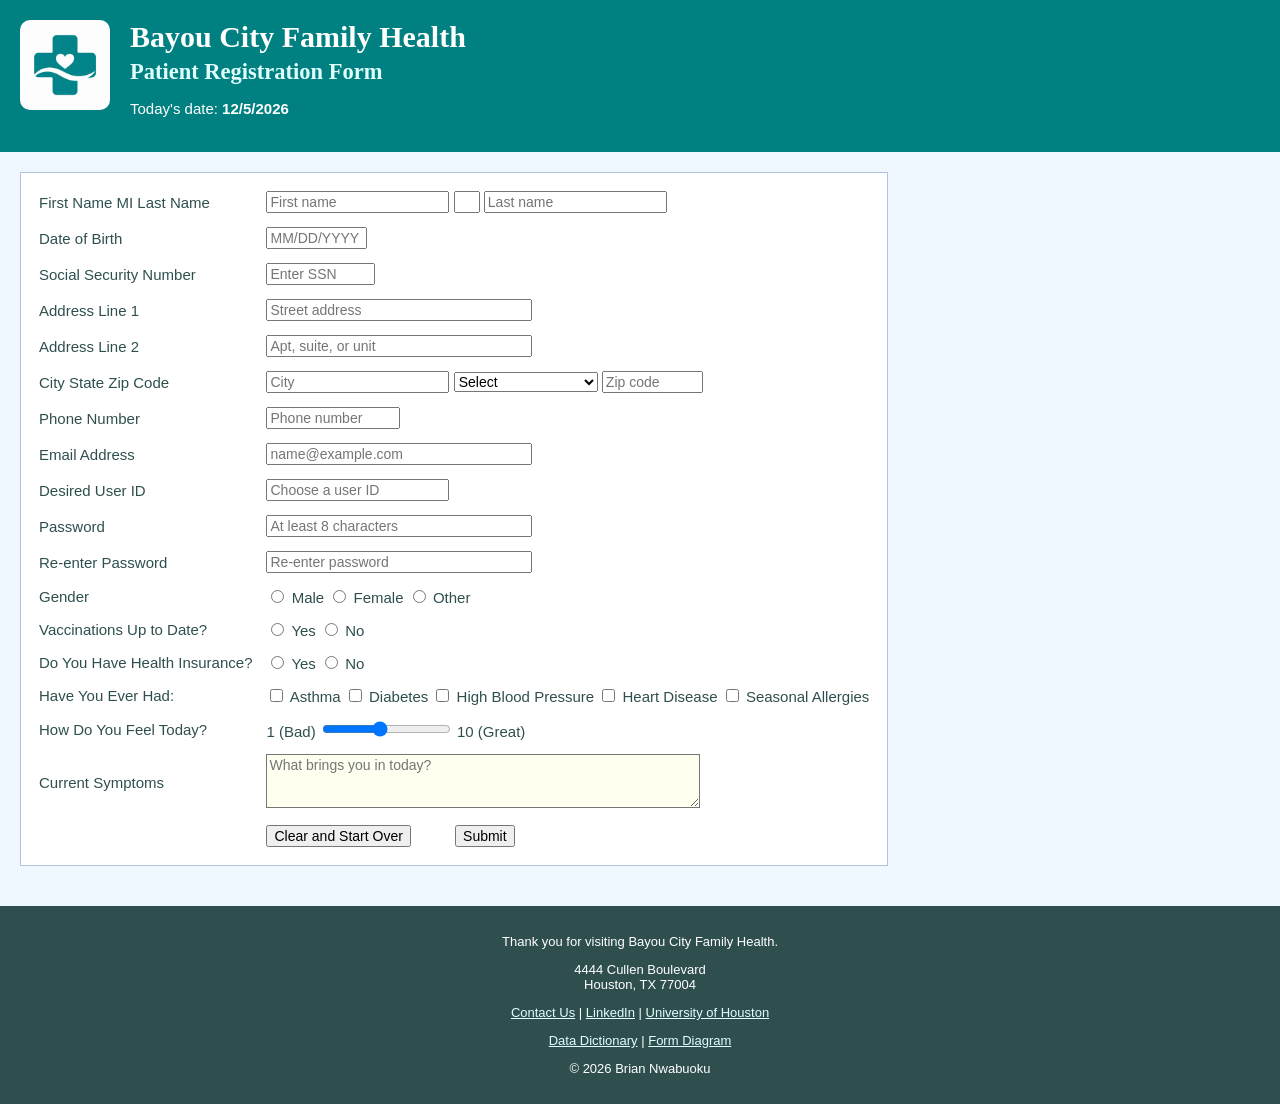
==== mis7375/homework2/homework2.html @ 82f2950e "Start Homework 2 from a copy of Homework 1" ====
<!DOCTYPE html>

<!--
Program name: homework2.html
Author: Brian Nwabuoku
Date created: 10/21/2026
Date last edited: 10/21/2026
Version: 1.0
Description: Patient registration form for Bayou City Family Health. Homework 2 starts from a copy of my Homework 1 form.
-->

<html>
<head>
  <title>Bayou City Family Health - Patient Registration</title>
  <link rel="stylesheet" href="homework2.css">
</head>
<body>
  <div id="header">
    <!-- Banner with our logo, company name, and today's date -->
    <img id="logo" src="bayou-city-family-health-logo.png" alt="Bayou City Family Health logo">
    <h1>Bayou City Family Health</h1>
    <h2>Patient Registration Form</h2>
    <!-- The script at the bottom of the page fills in the date -->
    <p>Today's date: <span id="today">Date goes here</span></p>
  </div>
  <div id="main">
    <form action="thankyou.html">
      <table class="form">
        <!-- First name, middle initial, and last name share one row -->
        <tr>
          <td>
            <label for="firstname">First Name</label>
            <label for="middleinit">MI</label>
            <label for="lastname">Last Name</label>
          </td>
          <td>
            <input type="text"
            id="firstname"
            name="firstname"
            size="20"
            maxlength="30"
            placeholder="First name"
            required>
            <input type="text"
            id="middleinit"
            name="middleinit"
            size="1"
            maxlength="1">
            <input type="text"
            id="lastname"
            name="lastname"
            size="20"
            maxlength="30"
            placeholder="Last name"
            required>
          </td>
        </tr>
        <!-- Date of birth -->
        <tr>
          <td><label for="dob">Date of Birth</label></td>
          <td>
            <input type="text"
            id="dob"
            name="dob"
            size="10"
            maxlength="10"
            placeholder="MM/DD/YYYY"
            required>
          </td>
        </tr>
        <!-- SSN is hidden like a password, and dashes are optional -->
        <tr>
          <td><label for="ssn">Social Security Number</label></td>
          <td>
            <input type="password"
            id="ssn"
            name="ssn"
            size="11"
            minlength="9"
            maxlength="11"
            placeholder="Enter SSN"
            required>
          </td>
        </tr>
        <!-- Address -->
        <tr>
          <td><label for="addr1">Address Line 1</label></td>
          <td>
            <input type="text"
            id="addr1"
            name="addr1"
            size="30"
            maxlength="30"
            placeholder="Street address"
            required>
          </td>
        </tr>
        <tr>
          <td><label for="addr2">Address Line 2</label></td>
          <td>
            <input type="text"
            id="addr2"
            name="addr2"
            size="30"
            maxlength="30"
            placeholder="Apt, suite, or unit">
          </td>
        </tr>
        <!-- City, state, and zip share one row -->
        <tr>
          <td>
            <label for="city">City</label>
            <label for="state">State</label>
            <label for="zip">Zip Code</label>
          </td>
          <td>
            <input type="text"
            id="city"
            name="city"
            size="20"
            maxlength="30"
            placeholder="City"
            required>
            <select id="state"
              name="state"
              required>
              <option value="">Select</option>
              <option value="AL">Alabama</option>
              <option value="AK">Alaska</option>
              <option value="AZ">Arizona</option>
              <option value="AR">Arkansas</option>
              <option value="CA">California</option>
              <option value="CO">Colorado</option>
              <option value="CT">Connecticut</option>
              <option value="DE">Delaware</option>
              <option value="DC">District of Columbia</option>
              <option value="FL">Florida</option>
              <option value="GA">Georgia</option>
              <option value="HI">Hawaii</option>
              <option value="ID">Idaho</option>
              <option value="IL">Illinois</option>
              <option value="IN">Indiana</option>
              <option value="IA">Iowa</option>
              <option value="KS">Kansas</option>
              <option value="KY">Kentucky</option>
              <option value="LA">Louisiana</option>
              <option value="ME">Maine</option>
              <option value="MD">Maryland</option>
              <option value="MA">Massachusetts</option>
              <option value="MI">Michigan</option>
              <option value="MN">Minnesota</option>
              <option value="MS">Mississippi</option>
              <option value="MO">Missouri</option>
              <option value="MT">Montana</option>
              <option value="NE">Nebraska</option>
              <option value="NV">Nevada</option>
              <option value="NH">New Hampshire</option>
              <option value="NJ">New Jersey</option>
              <option value="NM">New Mexico</option>
              <option value="NY">New York</option>
              <option value="NC">North Carolina</option>
              <option value="ND">North Dakota</option>
              <option value="OH">Ohio</option>
              <option value="OK">Oklahoma</option>
              <option value="OR">Oregon</option>
              <option value="PA">Pennsylvania</option>
              <option value="PR">Puerto Rico</option>
              <option value="RI">Rhode Island</option>
              <option value="SC">South Carolina</option>
              <option value="SD">South Dakota</option>
              <option value="TN">Tennessee</option>
              <option value="TX">Texas</option>
              <option value="UT">Utah</option>
              <option value="VT">Vermont</option>
              <option value="VA">Virginia</option>
              <option value="WA">Washington</option>
              <option value="WV">West Virginia</option>
              <option value="WI">Wisconsin</option>
              <option value="WY">Wyoming</option>
            </select>
            <input type="text"
            id="zip"
            name="zip"
            size="10"
            minlength="5"
            maxlength="10"
            placeholder="Zip code"
            required>
          </td>
        </tr>
        <!-- Phone -->
        <tr>
          <td><label for="phone">Phone Number</label></td>
          <td>
            <input type="tel"
            id="phone"
            name="phone"
            size="14"
            minlength="10"
            maxlength="14"
            placeholder="Phone number"
            required>
          </td>
        </tr>
        <!-- Email -->
        <tr>
          <td><label for="email">Email Address</label></td>
          <td>
            <input type="email"
            id="email"
            name="email"
            size="30"
            minlength="6"
            maxlength="100"
            placeholder="name@example.com"
            required>
          </td>
        </tr>
        <!-- User ID is kept separate from the email -->
        <tr>
          <td><label for="userid">Desired User ID</label></td>
          <td>
            <input type="text"
            id="userid"
            name="userid"
            size="20"
            minlength="5"
            maxlength="20"
            placeholder="Choose a user ID"
            required>
          </td>
        </tr>
        <!-- Password is typed twice so we can check that they match -->
        <tr>
          <td><label for="password1">Password</label></td>
          <td>
            <input type="password"
            id="password1"
            name="password1"
            size="30"
            minlength="8"
            maxlength="30"
            placeholder="At least 8 characters"
            required>
          </td>
        </tr>
        <tr>
          <td><label for="password2">Re-enter Password</label></td>
          <td>
            <input type="password"
            id="password2"
            name="password2"
            size="30"
            minlength="8"
            maxlength="30"
            placeholder="Re-enter password"
            required>
          </td>
        </tr>
        <!-- Gender uses one name for the group and a numbered id for each button -->
        <tr>
          <td>Gender</td>
          <td>
            <input type="radio"
            id="gender1"
            name="gender"
            value="M"
            required>
            <label for="gender1">Male</label>
            <input type="radio"
            id="gender2"
            name="gender"
            value="F">
            <label for="gender2">Female</label>
            <input type="radio"
            id="gender3"
            name="gender"
            value="O">
            <label for="gender3">Other</label>
          </td>
        </tr>
        <!-- Vaccinations are saved as 1 for yes and 0 for no -->
        <tr>
          <td>Vaccinations Up to Date?</td>
          <td>
            <input type="radio"
            id="vaccinated1"
            name="vaccinated"
            value="1"
            required>
            <label for="vaccinated1">Yes</label>
            <input type="radio"
            id="vaccinated2"
            name="vaccinated"
            value="0">
            <label for="vaccinated2">No</label>
          </td>
        </tr>
        <!-- Insurance is saved as 1 for yes and 0 for no -->
        <tr>
          <td>Do You Have Health Insurance?</td>
          <td>
            <input type="radio"
            id="insurance1"
            name="insurance"
            value="1"
            required>
            <label for="insurance1">Yes</label>
            <input type="radio"
            id="insurance2"
            name="insurance"
            value="0">
            <label for="insurance2">No</label>
          </td>
        </tr>
        <!-- Each medical history box is its own yes or no field -->
        <tr>
          <td>Have You Ever Had:</td>
          <td>
            <input type="checkbox"
            id="asthma"
            name="asthma"
            value="1">
            <label for="asthma">Asthma</label>
            <input type="checkbox"
            id="diabetes"
            name="diabetes"
            value="1">
            <label for="diabetes">Diabetes</label>
            <input type="checkbox"
            id="bloodpressure"
            name="bloodpressure"
            value="1">
            <label for="bloodpressure">High Blood Pressure</label>
            <input type="checkbox"
            id="heartdisease"
            name="heartdisease"
            value="1">
            <label for="heartdisease">Heart Disease</label>
            <input type="checkbox"
            id="allergies"
            name="allergies"
            value="1">
            <label for="allergies">Seasonal Allergies</label>
          </td>
        </tr>
        <!-- How the patient feels today, from 1 to 10 -->
        <tr>
          <td><label for="healthscale">How Do You Feel Today?</label></td>
          <td>
            1 (Bad)
            <input type="range"
            id="healthscale"
            name="healthscale"
            min="1"
            max="10"
            step="1"
            value="5">
            10 (Great)
          </td>
        </tr>
        <!-- Symptoms or reason for the visit -->
        <tr>
          <td><label for="symptoms">Current Symptoms</label></td>
          <td>
            <textarea id="symptoms"
            name="symptoms"
            rows="3"
            cols="50"
            placeholder="What brings you in today?"></textarea>
          </td>
        </tr>
        <!-- Clear resets the form, and Submit goes to the thank-you page -->
        <tr>
          <td></td>
          <td>
            <input type="reset"
            value="Clear and Start Over">
            <input type="submit"
            value="Submit">
          </td>
        </tr>
      </table>
    </form>
  </div>
  <!-- Footer with our address, contact, social links, and my homework files -->
  <div id="footer">
    <p>Thank you for visiting Bayou City Family Health.</p>
    <p>
      4444 Cullen Boulevard<br>
      Houston, TX 77004
    </p>
    <p>
      <a href="#">Contact Us</a> |
      <a href="https://www.linkedin.com/in/briannwabuoku">LinkedIn</a> |
      <a href="https://www.uh.edu">University of Houston</a>
    </p>
    <p>
      <a href="../homework1/mis7375-homework1-data-dictionary.xlsx">Data Dictionary</a> |
      <a href="../homework1/mis7375-homework1-diagram.png">Form Diagram</a>
    </p>
    <p>&copy; 2026 Brian Nwabuoku</p>
  </div>
  <!-- Writes today's date into the banner -->
  <script>
    document.getElementById("today").innerHTML = new Date().toLocaleDateString();
  </script>
</body>
</html>
---- mis7375/homework2/homework2.css ----
/*
Program name: homework2.css
Author: Brian Nwabuoku
Date created: 10/21/2026
Date last edited: 10/21/2026
Version: 1.0
Description: External style sheet for the Bayou City Family Health patient registration form.
*/

/* Tag selector for the page background, font, and text color */
body {
  background-color: aliceblue;
  font-family: Verdana, Arial, sans-serif;
  font-size: 15px;
  color: darkslategray;
  margin: 0;
}

/* Tag selectors for the heading fonts and colors */
h1 {
  font-family: Georgia, "Times New Roman", serif;
  color: white;
  margin: 0;
}

h2 {
  font-family: Georgia, "Times New Roman", serif;
  color: lightcyan;
  margin: 5px 0;
}

/* ID selector for the teal banner at the top */
#header {
  background-color: teal;
  padding: 20px;
  color: white;
  overflow: auto;
}

/* ID selector that puts the logo on a white tile at the left of the banner */
#logo {
  float: left;
  height: 90px;
  margin-right: 20px;
  background-color: white;
  border-radius: 10px;
}

/* ID selector for today's date in the banner */
#today {
  font-weight: bold;
}

/* ID selector for the section that holds the form */
#main {
  padding: 20px;
}

/* Class selector for the white box around the form */
.form {
  background-color: white;
  border: 1px solid lightsteelblue;
  padding: 10px;
}

/* Tag selector that gives each table cell a little room */
td {
  padding: 6px;
  vertical-align: middle;
}

/* Tag selectors so form fields use the page font, not the browser default */
input,
select,
textarea {
  font-family: Verdana, Arial, sans-serif;
  font-size: 14px;
}

/* Tag selector for the field labels */
label {
  color: darkslategray;
}

/* Name selector for the light tint on the symptoms box */
textarea[name="symptoms"] {
  background-color: ivory;
}

/* Type selector for the space between Clear and Submit */
input[type="reset"] {
  margin-right: 40px;
}

/* ID selector for the dark footer at the bottom of the page */
#footer {
  background-color: darkslategray;
  color: white;
  text-align: center;
  font-size: 13px;
  padding: 15px;
  margin-top: 20px;
}

/* Tag selectors for links and visited links */
a {
  color: teal;
}

a:visited {
  color: purple;
}

/* ID and tag selectors together keep the footer links readable on the dark background */
#footer a {
  color: lightcyan;
}

#footer a:visited {
  color: plum;
}
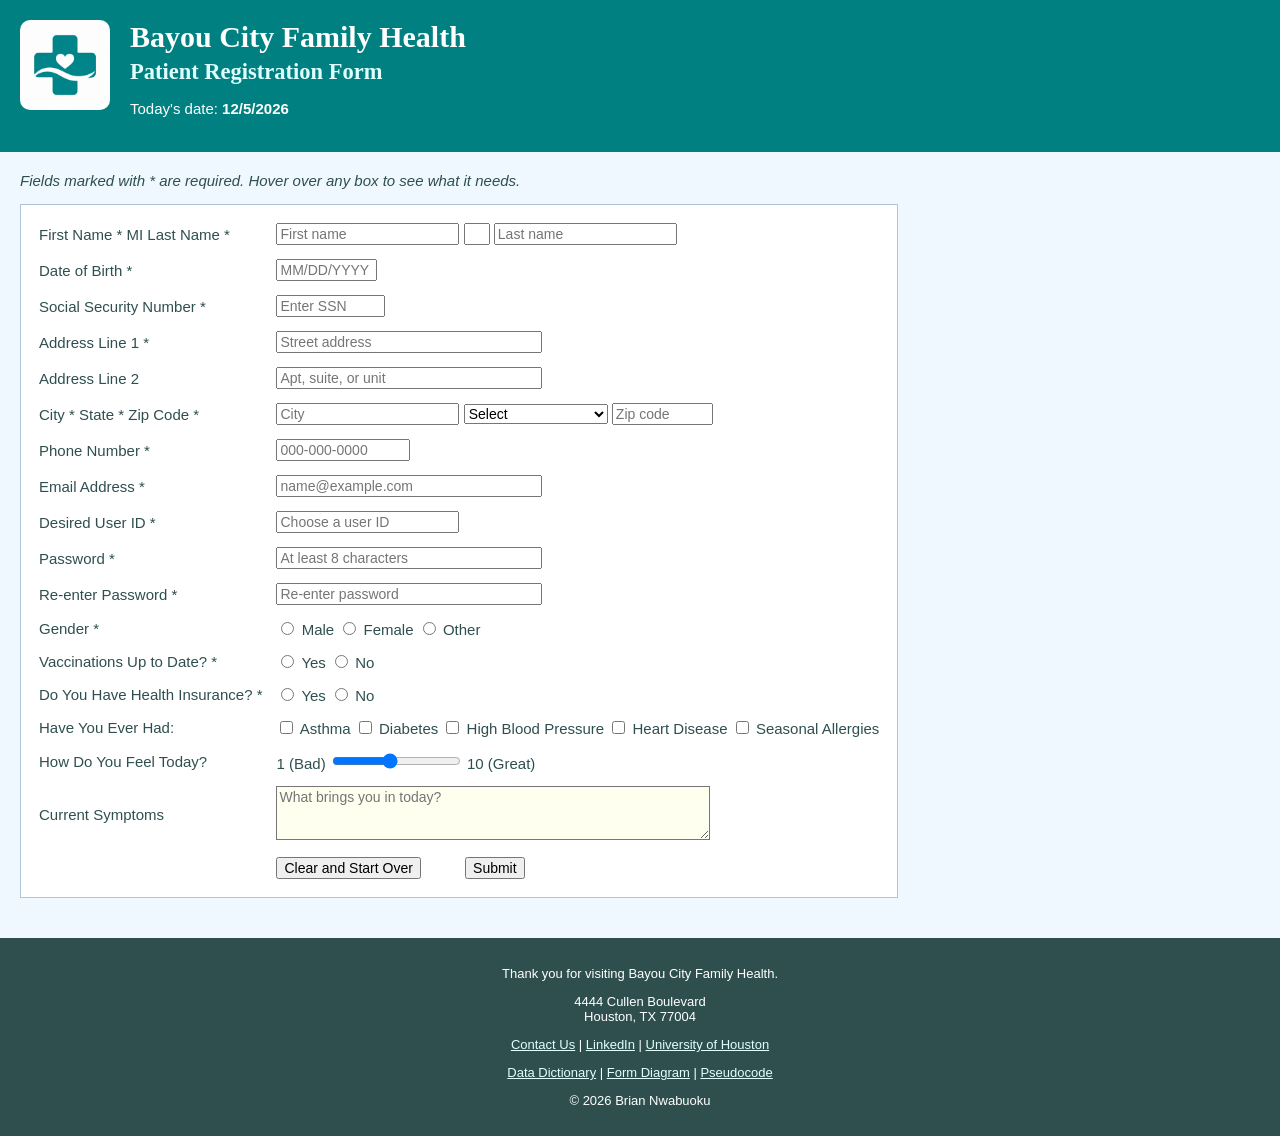
==== commit aa9d6b98: "Add title tooltips and pattern checks to every field" ====
--- a/mis7375/homework2/homework2.html
+++ b/mis7375/homework2/homework2.html
@@ -4,9 +4,9 @@
 Program name: homework2.html
 Author: Brian Nwabuoku
 Date created: 10/21/2026
-Date last edited: 10/21/2026
-Version: 1.0
-Description: Patient registration form for Bayou City Family Health. Homework 2 starts from a copy of my Homework 1 form.
+Date last edited: 10/22/2026
+Version: 1.1
+Description: Patient registration form for Bayou City Family Health, built on Homework 1. I added title tooltips and HTML checks to the form.
 -->
 
 <html>
@@ -24,53 +24,67 @@
     <p>Today's date: <span id="today">Date goes here</span></p>
   </div>
   <div id="main">
-    <form action="thankyou.html">
+    <p class="note">Fields marked with * are required. Hover over any box to see what it needs.</p>
+    <form id="signup"
+      name="signup"
+      action="thankyou.html">
       <table class="form">
         <!-- First name, middle initial, and last name share one row -->
         <tr>
           <td>
-            <label for="firstname">First Name</label>
+            <label for="firstname">First Name *</label>
             <label for="middleinit">MI</label>
-            <label for="lastname">Last Name</label>
+            <label for="lastname">Last Name *</label>
           </td>
           <td>
             <input type="text"
             id="firstname"
             name="firstname"
             size="20"
-            maxlength="30"
+            minlength="1"
+            maxlength="30"
+            pattern="[A-Za-z'\-]{1,30}"
             placeholder="First name"
+            title="Your first name, 1 to 30 characters. Letters, apostrophes, and dashes only."
             required>
             <input type="text"
             id="middleinit"
             name="middleinit"
             size="1"
-            maxlength="1">
+            maxlength="1"
+            pattern="[A-Za-z]"
+            title="Your middle initial, one letter. Leave it blank if you don't have one.">
             <input type="text"
             id="lastname"
             name="lastname"
             size="20"
-            maxlength="30"
+            minlength="1"
+            maxlength="30"
+            pattern="[A-Za-z'2-5 \-]{1,30}"
             placeholder="Last name"
-            required>
-          </td>
-        </tr>
-        <!-- Date of birth -->
-        <tr>
-          <td><label for="dob">Date of Birth</label></td>
+            title="Your last name, 1 to 30 characters. Letters, apostrophes, dashes, and the numbers 2 to 5 for a suffix like 3rd."
+            required>
+          </td>
+        </tr>
+        <!-- Date of birth can't be in the future or more than 120 years ago -->
+        <tr>
+          <td><label for="dob">Date of Birth *</label></td>
           <td>
             <input type="text"
             id="dob"
             name="dob"
             size="10"
+            minlength="10"
             maxlength="10"
+            pattern="(0[1-9]|1[0-2])\/(0[1-9]|[12][0-9]|3[01])\/[0-9]{4}"
             placeholder="MM/DD/YYYY"
+            title="Your date of birth as MM/DD/YYYY. It can't be in the future or more than 120 years ago."
             required>
           </td>
         </tr>
         <!-- SSN is hidden like a password, and dashes are optional -->
         <tr>
-          <td><label for="ssn">Social Security Number</label></td>
+          <td><label for="ssn">Social Security Number *</label></td>
           <td>
             <input type="password"
             id="ssn"
@@ -78,20 +92,24 @@
             size="11"
             minlength="9"
             maxlength="11"
+            pattern="[0-9]{3}-?[0-9]{2}-?[0-9]{4}"
             placeholder="Enter SSN"
+            title="Your 9-digit Social Security number. Dashes are optional, and it stays hidden as you type."
             required>
           </td>
         </tr>
         <!-- Address -->
         <tr>
-          <td><label for="addr1">Address Line 1</label></td>
+          <td><label for="addr1">Address Line 1 *</label></td>
           <td>
             <input type="text"
             id="addr1"
             name="addr1"
             size="30"
+            minlength="2"
             maxlength="30"
             placeholder="Street address"
+            title="Your street address, 2 to 30 characters."
             required>
           </td>
         </tr>
@@ -102,27 +120,32 @@
             id="addr2"
             name="addr2"
             size="30"
-            maxlength="30"
-            placeholder="Apt, suite, or unit">
+            minlength="2"
+            maxlength="30"
+            placeholder="Apt, suite, or unit"
+            title="Apartment, suite, or unit. Optional, but if you fill it in, use 2 to 30 characters.">
           </td>
         </tr>
         <!-- City, state, and zip share one row -->
         <tr>
           <td>
-            <label for="city">City</label>
-            <label for="state">State</label>
-            <label for="zip">Zip Code</label>
+            <label for="city">City *</label>
+            <label for="state">State *</label>
+            <label for="zip">Zip Code *</label>
           </td>
           <td>
             <input type="text"
             id="city"
             name="city"
             size="20"
+            minlength="2"
             maxlength="30"
             placeholder="City"
+            title="Your city, 2 to 30 characters."
             required>
             <select id="state"
               name="state"
+              title="Pick your state from the list."
               required>
               <option value="">Select</option>
               <option value="AL">Alabama</option>
@@ -184,13 +207,15 @@
             size="10"
             minlength="5"
             maxlength="10"
+            pattern="[0-9]{5}(-[0-9]{4})?"
             placeholder="Zip code"
+            title="Your 5-digit zip code. You can also type ZIP+4 like 77004-1234."
             required>
           </td>
         </tr>
         <!-- Phone -->
         <tr>
-          <td><label for="phone">Phone Number</label></td>
+          <td><label for="phone">Phone Number *</label></td>
           <td>
             <input type="tel"
             id="phone"
@@ -198,13 +223,15 @@
             size="14"
             minlength="10"
             maxlength="14"
-            placeholder="Phone number"
+            pattern="\(?[0-9]{3}\)?[ .\-]?[0-9]{3}[ .\-]?[0-9]{4}"
+            placeholder="000-000-0000"
+            title="Your 10-digit phone number, like 713-555-1212. Spaces, dashes, or parentheses are fine."
             required>
           </td>
         </tr>
         <!-- Email -->
         <tr>
-          <td><label for="email">Email Address</label></td>
+          <td><label for="email">Email Address *</label></td>
           <td>
             <input type="email"
             id="email"
@@ -212,27 +239,31 @@
             size="30"
             minlength="6"
             maxlength="100"
+            pattern="[A-Za-z0-9._%+\-]+@[A-Za-z0-9.\-]+\.[A-Za-z]{2,}"
             placeholder="name@example.com"
+            title="Your email address in the format name@domain.tld."
             required>
           </td>
         </tr>
         <!-- User ID is kept separate from the email -->
         <tr>
-          <td><label for="userid">Desired User ID</label></td>
+          <td><label for="userid">Desired User ID *</label></td>
           <td>
             <input type="text"
             id="userid"
             name="userid"
             size="20"
             minlength="5"
-            maxlength="20"
+            maxlength="30"
+            pattern="[A-Za-z][A-Za-z0-9_\-]{4,29}"
             placeholder="Choose a user ID"
+            title="5 to 30 characters. Start with a letter, then use letters, numbers, underscores, or dashes. No spaces."
             required>
           </td>
         </tr>
         <!-- Password is typed twice so we can check that they match -->
         <tr>
-          <td><label for="password1">Password</label></td>
+          <td><label for="password1">Password *</label></td>
           <td>
             <input type="password"
             id="password1"
@@ -240,12 +271,14 @@
             size="30"
             minlength="8"
             maxlength="30"
+            pattern="(?=.*[a-z])(?=.*[A-Z])(?=.*[0-9])(?=.*[^A-Za-z0-9])[^&quot;]{8,30}"
             placeholder="At least 8 characters"
-            required>
-          </td>
-        </tr>
-        <tr>
-          <td><label for="password2">Re-enter Password</label></td>
+            title="8 to 30 characters with at least 1 uppercase letter, 1 lowercase letter, 1 number, and 1 special character like ! or #. No double quotes."
+            required>
+          </td>
+        </tr>
+        <tr>
+          <td><label for="password2">Re-enter Password *</label></td>
           <td>
             <input type="password"
             id="password2"
@@ -254,62 +287,70 @@
             minlength="8"
             maxlength="30"
             placeholder="Re-enter password"
+            title="Type the same password again so we know they match."
             required>
           </td>
         </tr>
         <!-- Gender uses one name for the group and a numbered id for each button -->
         <tr>
-          <td>Gender</td>
+          <td>Gender *</td>
           <td>
             <input type="radio"
             id="gender1"
             name="gender"
             value="M"
+            title="Pick the option that fits you."
             required>
             <label for="gender1">Male</label>
             <input type="radio"
             id="gender2"
             name="gender"
-            value="F">
+            value="F"
+            title="Pick the option that fits you.">
             <label for="gender2">Female</label>
             <input type="radio"
             id="gender3"
             name="gender"
-            value="O">
+            value="O"
+            title="Pick the option that fits you.">
             <label for="gender3">Other</label>
           </td>
         </tr>
         <!-- Vaccinations are saved as 1 for yes and 0 for no -->
         <tr>
-          <td>Vaccinations Up to Date?</td>
+          <td>Vaccinations Up to Date? *</td>
           <td>
             <input type="radio"
             id="vaccinated1"
             name="vaccinated"
             value="1"
+            title="Yes if your vaccinations are up to date."
             required>
             <label for="vaccinated1">Yes</label>
             <input type="radio"
             id="vaccinated2"
             name="vaccinated"
-            value="0">
+            value="0"
+            title="No if you're behind on any vaccinations.">
             <label for="vaccinated2">No</label>
           </td>
         </tr>
         <!-- Insurance is saved as 1 for yes and 0 for no -->
         <tr>
-          <td>Do You Have Health Insurance?</td>
+          <td>Do You Have Health Insurance? *</td>
           <td>
             <input type="radio"
             id="insurance1"
             name="insurance"
             value="1"
+            title="Yes if you have health insurance."
             required>
             <label for="insurance1">Yes</label>
             <input type="radio"
             id="insurance2"
             name="insurance"
-            value="0">
+            value="0"
+            title="No if you don't have health insurance.">
             <label for="insurance2">No</label>
           </td>
         </tr>
@@ -320,27 +361,32 @@
             <input type="checkbox"
             id="asthma"
             name="asthma"
-            value="1">
+            value="1"
+            title="Check if you've ever had asthma.">
             <label for="asthma">Asthma</label>
             <input type="checkbox"
             id="diabetes"
             name="diabetes"
-            value="1">
+            value="1"
+            title="Check if you've ever had diabetes.">
             <label for="diabetes">Diabetes</label>
             <input type="checkbox"
             id="bloodpressure"
             name="bloodpressure"
-            value="1">
+            value="1"
+            title="Check if you've ever had high blood pressure.">
             <label for="bloodpressure">High Blood Pressure</label>
             <input type="checkbox"
             id="heartdisease"
             name="heartdisease"
-            value="1">
+            value="1"
+            title="Check if you've ever had heart disease.">
             <label for="heartdisease">Heart Disease</label>
             <input type="checkbox"
             id="allergies"
             name="allergies"
-            value="1">
+            value="1"
+            title="Check if you get seasonal allergies.">
             <label for="allergies">Seasonal Allergies</label>
           </td>
         </tr>
@@ -355,7 +401,8 @@
             min="1"
             max="10"
             step="1"
-            value="5">
+            value="5"
+            title="Slide to show how you feel today, from 1 (bad) to 10 (great).">
             10 (Great)
           </td>
         </tr>
@@ -367,7 +414,9 @@
             name="symptoms"
             rows="3"
             cols="50"
-            placeholder="What brings you in today?"></textarea>
+            maxlength="500"
+            placeholder="What brings you in today?"
+            title="Optional. Tell us what brings you in, up to 500 characters. Please don't use double quotes."></textarea>
           </td>
         </tr>
         <!-- Clear resets the form, and Submit goes to the thank-you page -->
@@ -375,9 +424,11 @@
           <td></td>
           <td>
             <input type="reset"
-            value="Clear and Start Over">
+            value="Clear and Start Over"
+            title="Clears every field so you can start over.">
             <input type="submit"
-            value="Submit">
+            value="Submit"
+            title="Sends your registration once everything checks out.">
           </td>
         </tr>
       </table>
@@ -396,8 +447,9 @@
       <a href="https://www.uh.edu">University of Houston</a>
     </p>
     <p>
-      <a href="../homework1/mis7375-homework1-data-dictionary.xlsx">Data Dictionary</a> |
-      <a href="../homework1/mis7375-homework1-diagram.png">Form Diagram</a>
+      <a href="mis7375-homework2-data-dictionary.xlsx">Data Dictionary</a> |
+      <a href="../homework1/mis7375-homework1-diagram.png">Form Diagram</a> |
+      <a href="homework2-pseudocode.pdf">Pseudocode</a>
     </p>
     <p>&copy; 2026 Brian Nwabuoku</p>
   </div>
--- a/mis7375/homework2/homework2.css
+++ b/mis7375/homework2/homework2.css
@@ -2,9 +2,9 @@
 Program name: homework2.css
 Author: Brian Nwabuoku
 Date created: 10/21/2026
-Date last edited: 10/21/2026
-Version: 1.0
-Description: External style sheet for the Bayou City Family Health patient registration form.
+Date last edited: 10/22/2026
+Version: 1.1
+Description: External style sheet for the Bayou City Family Health patient registration form, with a style for the required-fields note.
 */
 
 /* Tag selector for the page background, font, and text color */
@@ -92,6 +92,12 @@
   margin-right: 40px;
 }
 
+/* Class selector for the note above the form */
+.note {
+  font-style: italic;
+  margin-top: 0;
+}
+
 /* ID selector for the dark footer at the bottom of the page */
 #footer {
   background-color: darkslategray;
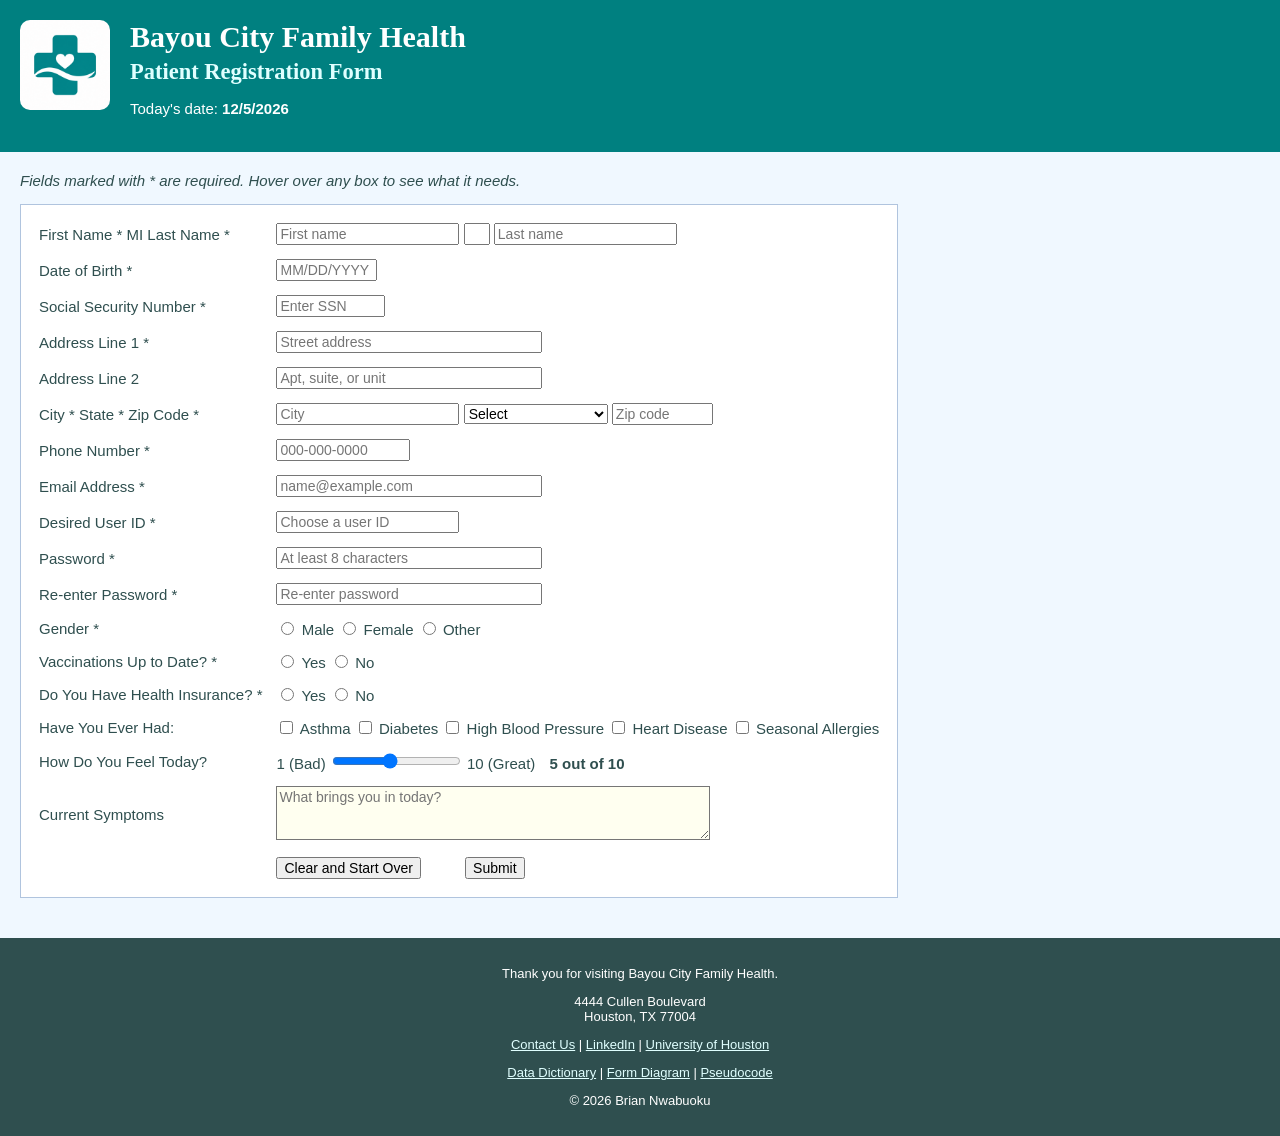
==== commit 00ac81ec: "Move the date and state list into JavaScript files, show the slider value, update pseudocode" ====
--- a/mis7375/homework2/homework2.html
+++ b/mis7375/homework2/homework2.html
@@ -4,9 +4,9 @@
 Program name: homework2.html
 Author: Brian Nwabuoku
 Date created: 10/21/2026
-Date last edited: 10/22/2026
-Version: 1.1
-Description: Patient registration form for Bayou City Family Health, built on Homework 1. I added title tooltips and HTML checks to the form.
+Date last edited: 10/23/2026
+Version: 1.2
+Description: Patient registration form for Bayou City Family Health, built on Homework 1. The date, state list, and slider number now use external JavaScript.
 -->
 
 <html>
@@ -14,13 +14,13 @@
   <title>Bayou City Family Health - Patient Registration</title>
   <link rel="stylesheet" href="homework2.css">
 </head>
-<body>
+<body onload="startform()">
   <div id="header">
     <!-- Banner with our logo, company name, and today's date -->
     <img id="logo" src="bayou-city-family-health-logo.png" alt="Bayou City Family Health logo">
     <h1>Bayou City Family Health</h1>
     <h2>Patient Registration Form</h2>
-    <!-- The script at the bottom of the page fills in the date -->
+    <!-- The script fills in the date when the page loads -->
     <p>Today's date: <span id="today">Date goes here</span></p>
   </div>
   <div id="main">
@@ -143,63 +143,12 @@
             placeholder="City"
             title="Your city, 2 to 30 characters."
             required>
+            <!-- The state list loads from homework2-states.js -->
             <select id="state"
               name="state"
               title="Pick your state from the list."
               required>
               <option value="">Select</option>
-              <option value="AL">Alabama</option>
-              <option value="AK">Alaska</option>
-              <option value="AZ">Arizona</option>
-              <option value="AR">Arkansas</option>
-              <option value="CA">California</option>
-              <option value="CO">Colorado</option>
-              <option value="CT">Connecticut</option>
-              <option value="DE">Delaware</option>
-              <option value="DC">District of Columbia</option>
-              <option value="FL">Florida</option>
-              <option value="GA">Georgia</option>
-              <option value="HI">Hawaii</option>
-              <option value="ID">Idaho</option>
-              <option value="IL">Illinois</option>
-              <option value="IN">Indiana</option>
-              <option value="IA">Iowa</option>
-              <option value="KS">Kansas</option>
-              <option value="KY">Kentucky</option>
-              <option value="LA">Louisiana</option>
-              <option value="ME">Maine</option>
-              <option value="MD">Maryland</option>
-              <option value="MA">Massachusetts</option>
-              <option value="MI">Michigan</option>
-              <option value="MN">Minnesota</option>
-              <option value="MS">Mississippi</option>
-              <option value="MO">Missouri</option>
-              <option value="MT">Montana</option>
-              <option value="NE">Nebraska</option>
-              <option value="NV">Nevada</option>
-              <option value="NH">New Hampshire</option>
-              <option value="NJ">New Jersey</option>
-              <option value="NM">New Mexico</option>
-              <option value="NY">New York</option>
-              <option value="NC">North Carolina</option>
-              <option value="ND">North Dakota</option>
-              <option value="OH">Ohio</option>
-              <option value="OK">Oklahoma</option>
-              <option value="OR">Oregon</option>
-              <option value="PA">Pennsylvania</option>
-              <option value="PR">Puerto Rico</option>
-              <option value="RI">Rhode Island</option>
-              <option value="SC">South Carolina</option>
-              <option value="SD">South Dakota</option>
-              <option value="TN">Tennessee</option>
-              <option value="TX">Texas</option>
-              <option value="UT">Utah</option>
-              <option value="VT">Vermont</option>
-              <option value="VA">Virginia</option>
-              <option value="WA">Washington</option>
-              <option value="WV">West Virginia</option>
-              <option value="WI">Wisconsin</option>
-              <option value="WY">Wyoming</option>
             </select>
             <input type="text"
             id="zip"
@@ -390,7 +339,7 @@
             <label for="allergies">Seasonal Allergies</label>
           </td>
         </tr>
-        <!-- How the patient feels today, from 1 to 10 -->
+        <!-- How the patient feels today, from 1 to 10, with the number shown as the bar moves -->
         <tr>
           <td><label for="healthscale">How Do You Feel Today?</label></td>
           <td>
@@ -402,8 +351,10 @@
             max="10"
             step="1"
             value="5"
-            title="Slide to show how you feel today, from 1 (bad) to 10 (great).">
+            title="Slide to show how you feel today, from 1 (bad) to 10 (great)."
+            oninput="showhealthscale()">
             10 (Great)
+            <span id="healthvalue">5 out of 10</span>
           </td>
         </tr>
         <!-- Symptoms or reason for the visit -->
@@ -453,9 +404,8 @@
     </p>
     <p>&copy; 2026 Brian Nwabuoku</p>
   </div>
-  <!-- Writes today's date into the banner -->
-  <script>
-    document.getElementById("today").innerHTML = new Date().toLocaleDateString();
-  </script>
+  <!-- The state list and page setup are in their own files -->
+  <script src="homework2-states.js"></script>
+  <script src="homework2.js"></script>
 </body>
 </html>
--- a/mis7375/homework2/homework2.css
+++ b/mis7375/homework2/homework2.css
@@ -2,9 +2,9 @@
 Program name: homework2.css
 Author: Brian Nwabuoku
 Date created: 10/21/2026
-Date last edited: 10/22/2026
-Version: 1.1
-Description: External style sheet for the Bayou City Family Health patient registration form, with a style for the required-fields note.
+Date last edited: 10/23/2026
+Version: 1.2
+Description: External style sheet for the Bayou City Family Health patient registration form, with styles for the required-fields note and the slider number.
 */
 
 /* Tag selector for the page background, font, and text color */
@@ -98,6 +98,12 @@
   margin-top: 0;
 }
 
+/* ID selector for the number shown next to the slider */
+#healthvalue {
+  font-weight: bold;
+  margin-left: 10px;
+}
+
 /* ID selector for the dark footer at the bottom of the page */
 #footer {
   background-color: darkslategray;
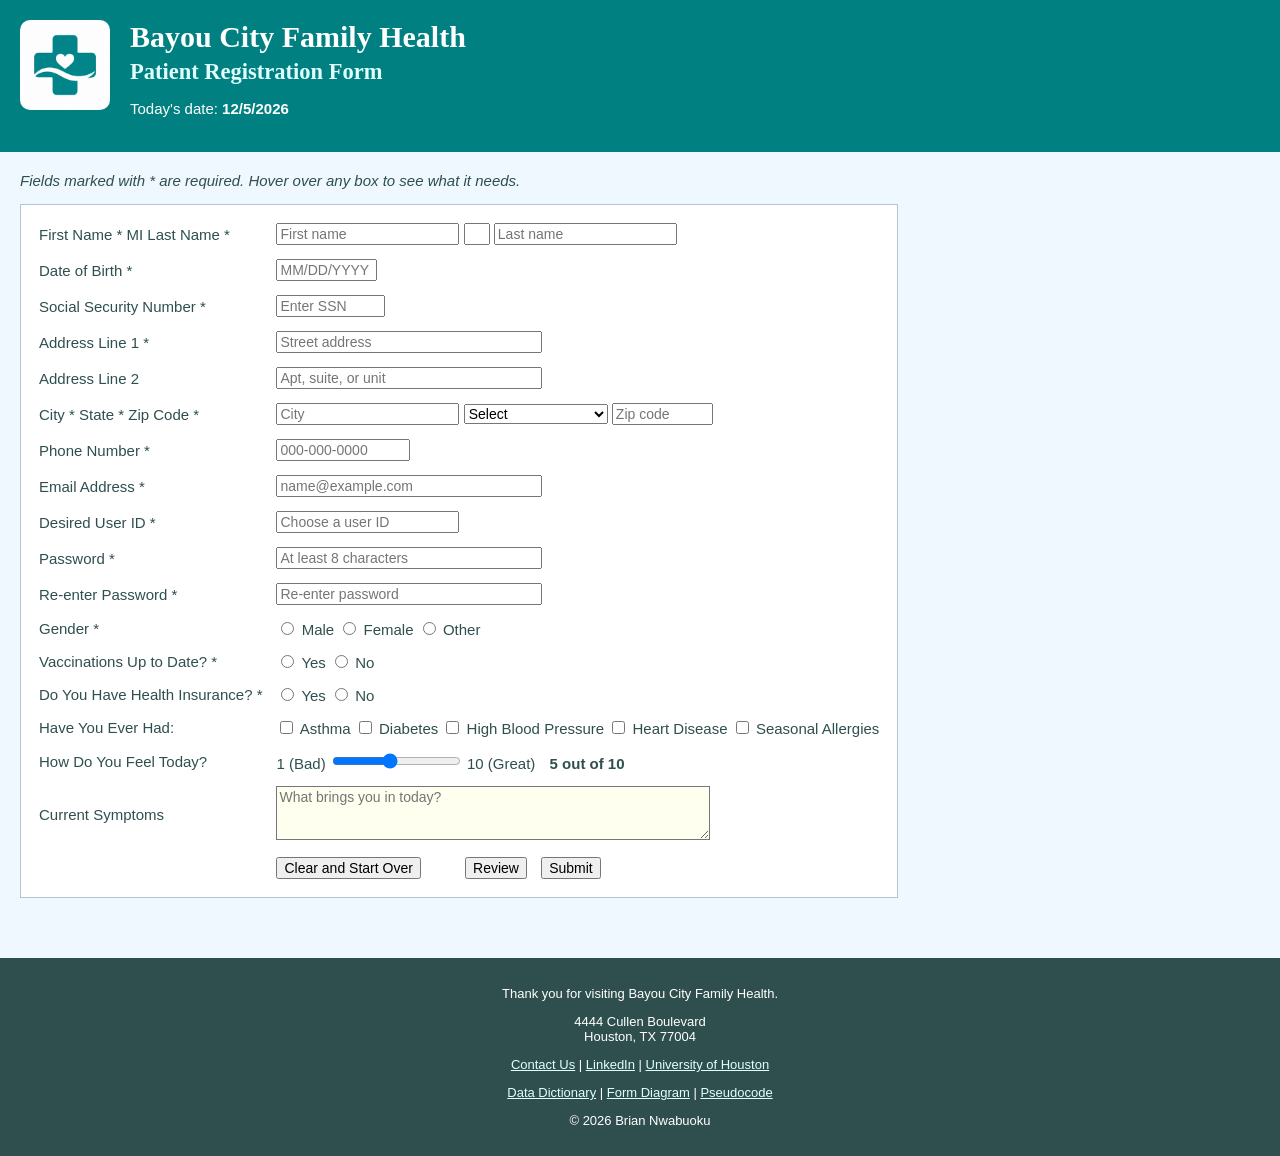
==== commit da786f93: "Add user ID and password checks and the Review button, update pseudocode" ====
--- a/mis7375/homework2/homework2.html
+++ b/mis7375/homework2/homework2.html
@@ -5,8 +5,8 @@
 Author: Brian Nwabuoku
 Date created: 10/21/2026
 Date last edited: 10/23/2026
-Version: 1.2
-Description: Patient registration form for Bayou City Family Health, built on Homework 1. The date, state list, and slider number now use external JavaScript.
+Version: 1.4
+Description: Patient registration form for Bayou City Family Health, built on Homework 1. It checks each field and has a Review button that shows everything the patient entered before they submit.
 -->
 
 <html>
@@ -46,6 +46,7 @@
             pattern="[A-Za-z'\-]{1,30}"
             placeholder="First name"
             title="Your first name, 1 to 30 characters. Letters, apostrophes, and dashes only."
+            onblur="showresult('firstname')"
             required>
             <input type="text"
             id="middleinit"
@@ -53,7 +54,8 @@
             size="1"
             maxlength="1"
             pattern="[A-Za-z]"
-            title="Your middle initial, one letter. Leave it blank if you don't have one.">
+            title="Your middle initial, one letter. Leave it blank if you don't have one."
+            onblur="showresult('middleinit')">
             <input type="text"
             id="lastname"
             name="lastname"
@@ -63,7 +65,11 @@
             pattern="[A-Za-z'2-5 \-]{1,30}"
             placeholder="Last name"
             title="Your last name, 1 to 30 characters. Letters, apostrophes, dashes, and the numbers 2 to 5 for a suffix like 3rd."
-            required>
+            onblur="showresult('lastname')"
+            required>
+            <span id="firstname_error" class="error"></span>
+            <span id="middleinit_error" class="error"></span>
+            <span id="lastname_error" class="error"></span>
           </td>
         </tr>
         <!-- Date of birth can't be in the future or more than 120 years ago -->
@@ -79,7 +85,9 @@
             pattern="(0[1-9]|1[0-2])\/(0[1-9]|[12][0-9]|3[01])\/[0-9]{4}"
             placeholder="MM/DD/YYYY"
             title="Your date of birth as MM/DD/YYYY. It can't be in the future or more than 120 years ago."
-            required>
+            onblur="showresult('dob')"
+            required>
+            <span id="dob_error" class="error"></span>
           </td>
         </tr>
         <!-- SSN is hidden like a password, and dashes are optional -->
@@ -95,7 +103,9 @@
             pattern="[0-9]{3}-?[0-9]{2}-?[0-9]{4}"
             placeholder="Enter SSN"
             title="Your 9-digit Social Security number. Dashes are optional, and it stays hidden as you type."
-            required>
+            onblur="showresult('ssn')"
+            required>
+            <span id="ssn_error" class="error"></span>
           </td>
         </tr>
         <!-- Address -->
@@ -110,7 +120,9 @@
             maxlength="30"
             placeholder="Street address"
             title="Your street address, 2 to 30 characters."
-            required>
+            onblur="showresult('addr1')"
+            required>
+            <span id="addr1_error" class="error"></span>
           </td>
         </tr>
         <tr>
@@ -123,7 +135,9 @@
             minlength="2"
             maxlength="30"
             placeholder="Apt, suite, or unit"
-            title="Apartment, suite, or unit. Optional, but if you fill it in, use 2 to 30 characters.">
+            title="Apartment, suite, or unit. Optional, but if you fill it in, use 2 to 30 characters."
+            onblur="showresult('addr2')">
+            <span id="addr2_error" class="error"></span>
           </td>
         </tr>
         <!-- City, state, and zip share one row -->
@@ -142,11 +156,13 @@
             maxlength="30"
             placeholder="City"
             title="Your city, 2 to 30 characters."
+            onblur="showresult('city')"
             required>
             <!-- The state list loads from homework2-states.js -->
             <select id="state"
               name="state"
               title="Pick your state from the list."
+              onchange="showresult('state')"
               required>
               <option value="">Select</option>
             </select>
@@ -158,8 +174,12 @@
             maxlength="10"
             pattern="[0-9]{5}(-[0-9]{4})?"
             placeholder="Zip code"
-            title="Your 5-digit zip code. You can also type ZIP+4 like 77004-1234."
-            required>
+            title="Your 5-digit zip code. You can type ZIP+4 like 77004-1234, and we'll keep the first 5 digits."
+            onblur="showresult('zip')"
+            required>
+            <span id="city_error" class="error"></span>
+            <span id="state_error" class="error"></span>
+            <span id="zip_error" class="error"></span>
           </td>
         </tr>
         <!-- Phone -->
@@ -174,8 +194,10 @@
             maxlength="14"
             pattern="\(?[0-9]{3}\)?[ .\-]?[0-9]{3}[ .\-]?[0-9]{4}"
             placeholder="000-000-0000"
-            title="Your 10-digit phone number, like 713-555-1212. Spaces, dashes, or parentheses are fine."
-            required>
+            title="Your 10-digit phone number, like 713-555-1212. We'll show it back to you as 000-000-0000."
+            onblur="showresult('phone')"
+            required>
+            <span id="phone_error" class="error"></span>
           </td>
         </tr>
         <!-- Email -->
@@ -191,7 +213,9 @@
             pattern="[A-Za-z0-9._%+\-]+@[A-Za-z0-9.\-]+\.[A-Za-z]{2,}"
             placeholder="name@example.com"
             title="Your email address in the format name@domain.tld."
-            required>
+            onblur="showresult('email')"
+            required>
+            <span id="email_error" class="error"></span>
           </td>
         </tr>
         <!-- User ID is kept separate from the email -->
@@ -206,8 +230,10 @@
             maxlength="30"
             pattern="[A-Za-z][A-Za-z0-9_\-]{4,29}"
             placeholder="Choose a user ID"
-            title="5 to 30 characters. Start with a letter, then use letters, numbers, underscores, or dashes. No spaces."
-            required>
+            title="5 to 30 characters. Start with a letter, then use letters, numbers, underscores, or dashes. No spaces. We'll save it in lowercase."
+            onblur="showresult('userid')"
+            required>
+            <span id="userid_error" class="error"></span>
           </td>
         </tr>
         <!-- Password is typed twice so we can check that they match -->
@@ -222,8 +248,11 @@
             maxlength="30"
             pattern="(?=.*[a-z])(?=.*[A-Z])(?=.*[0-9])(?=.*[^A-Za-z0-9])[^&quot;]{8,30}"
             placeholder="At least 8 characters"
-            title="8 to 30 characters with at least 1 uppercase letter, 1 lowercase letter, 1 number, and 1 special character like ! or #. No double quotes."
-            required>
+            title="8 to 30 characters with at least 1 uppercase letter, 1 lowercase letter, 1 number, and 1 special character like ! or #. No double quotes, and it can't include your user ID or name."
+            oninput="showresult('password1')"
+            onblur="showresult('password1')"
+            required>
+            <span id="password1_error" class="error"></span>
           </td>
         </tr>
         <tr>
@@ -237,7 +266,10 @@
             maxlength="30"
             placeholder="Re-enter password"
             title="Type the same password again so we know they match."
-            required>
+            oninput="showresult('password2')"
+            onblur="showresult('password2')"
+            required>
+            <span id="password2_error" class="error"></span>
           </td>
         </tr>
         <!-- Gender uses one name for the group and a numbered id for each button -->
@@ -263,6 +295,7 @@
             value="O"
             title="Pick the option that fits you.">
             <label for="gender3">Other</label>
+            <span id="gender_error" class="error"></span>
           </td>
         </tr>
         <!-- Vaccinations are saved as 1 for yes and 0 for no -->
@@ -282,6 +315,7 @@
             value="0"
             title="No if you're behind on any vaccinations.">
             <label for="vaccinated2">No</label>
+            <span id="vaccinated_error" class="error"></span>
           </td>
         </tr>
         <!-- Insurance is saved as 1 for yes and 0 for no -->
@@ -301,6 +335,7 @@
             value="0"
             title="No if you don't have health insurance.">
             <label for="insurance2">No</label>
+            <span id="insurance_error" class="error"></span>
           </td>
         </tr>
         <!-- Each medical history box is its own yes or no field -->
@@ -367,16 +402,23 @@
             cols="50"
             maxlength="500"
             placeholder="What brings you in today?"
-            title="Optional. Tell us what brings you in, up to 500 characters. Please don't use double quotes."></textarea>
-          </td>
-        </tr>
-        <!-- Clear resets the form, and Submit goes to the thank-you page -->
+            title="Optional. Tell us what brings you in, up to 500 characters. Please don't use double quotes."
+            onblur="showresult('symptoms')"></textarea>
+            <span id="symptoms_error" class="error"></span>
+          </td>
+        </tr>
+        <!-- Review shows everything below the form, Clear resets it, and Submit goes to the thank-you page -->
         <tr>
           <td></td>
           <td>
             <input type="reset"
             value="Clear and Start Over"
             title="Clears every field so you can start over.">
+            <input type="button"
+            id="reviewbutton"
+            value="Review"
+            title="Checks your answers and shows them below so you can look them over."
+            onclick="reviewform()">
             <input type="submit"
             value="Submit"
             title="Sends your registration once everything checks out.">
@@ -384,6 +426,8 @@
         </tr>
       </table>
     </form>
+    <!-- The review of what the patient entered shows up here -->
+    <div id="review"></div>
   </div>
   <!-- Footer with our address, contact, social links, and my homework files -->
   <div id="footer">
@@ -404,7 +448,7 @@
     </p>
     <p>&copy; 2026 Brian Nwabuoku</p>
   </div>
-  <!-- The state list and page setup are in their own files -->
+  <!-- The state list and the form checks live in their own files -->
   <script src="homework2-states.js"></script>
   <script src="homework2.js"></script>
 </body>
--- a/mis7375/homework2/homework2.css
+++ b/mis7375/homework2/homework2.css
@@ -3,8 +3,8 @@
 Author: Brian Nwabuoku
 Date created: 10/21/2026
 Date last edited: 10/23/2026
-Version: 1.2
-Description: External style sheet for the Bayou City Family Health patient registration form, with styles for the required-fields note and the slider number.
+Version: 1.4
+Description: External style sheet for the Bayou City Family Health patient registration form, with styles for the error messages and the Review section.
 */
 
 /* Tag selector for the page background, font, and text color */
@@ -87,9 +87,14 @@
   background-color: ivory;
 }
 
-/* Type selector for the space between Clear and Submit */
+/* Type selector for the space between Clear and the Review and Submit buttons */
 input[type="reset"] {
   margin-right: 40px;
+}
+
+/* ID selector for the Review button so it stands out a little */
+#reviewbutton {
+  margin-right: 10px;
 }
 
 /* Class selector for the note above the form */
@@ -98,10 +103,71 @@
   margin-top: 0;
 }
 
+/* Class selector for the red messages next to fields that need fixing */
+.error {
+  color: firebrick;
+  font-size: 13px;
+  display: block;
+}
+
 /* ID selector for the number shown next to the slider */
 #healthvalue {
   font-weight: bold;
   margin-left: 10px;
+}
+
+/* ID selector for the Review section below the form */
+#review {
+  margin-top: 20px;
+}
+
+/* Tag selector inside the Review section for its heading */
+#review h3 {
+  font-family: Georgia, "Times New Roman", serif;
+  color: teal;
+}
+
+/* Class selector for the review table so the columns line up */
+.reviewtable {
+  background-color: white;
+  border: 1px solid lightsteelblue;
+  border-collapse: collapse;
+  min-width: 650px;
+}
+
+/* Tag selectors for the review table's headings and cells */
+.reviewtable th {
+  background-color: teal;
+  color: white;
+  text-align: left;
+  padding: 6px;
+}
+
+/* Class selector so the first heading lines up with the field names under it */
+.reviewhead th:first-child {
+  text-align: right;
+}
+
+.reviewtable td {
+  border-bottom: 1px solid lavender;
+  vertical-align: top;
+}
+
+/* Class selector for the field names in the review */
+.reviewlabel {
+  font-weight: bold;
+  text-align: right;
+}
+
+/* Class selectors for the pass and error results */
+.pass {
+  color: seagreen;
+  font-weight: bold;
+}
+
+.fail {
+  color: firebrick;
+  font-weight: bold;
 }
 
 /* ID selector for the dark footer at the bottom of the page */
